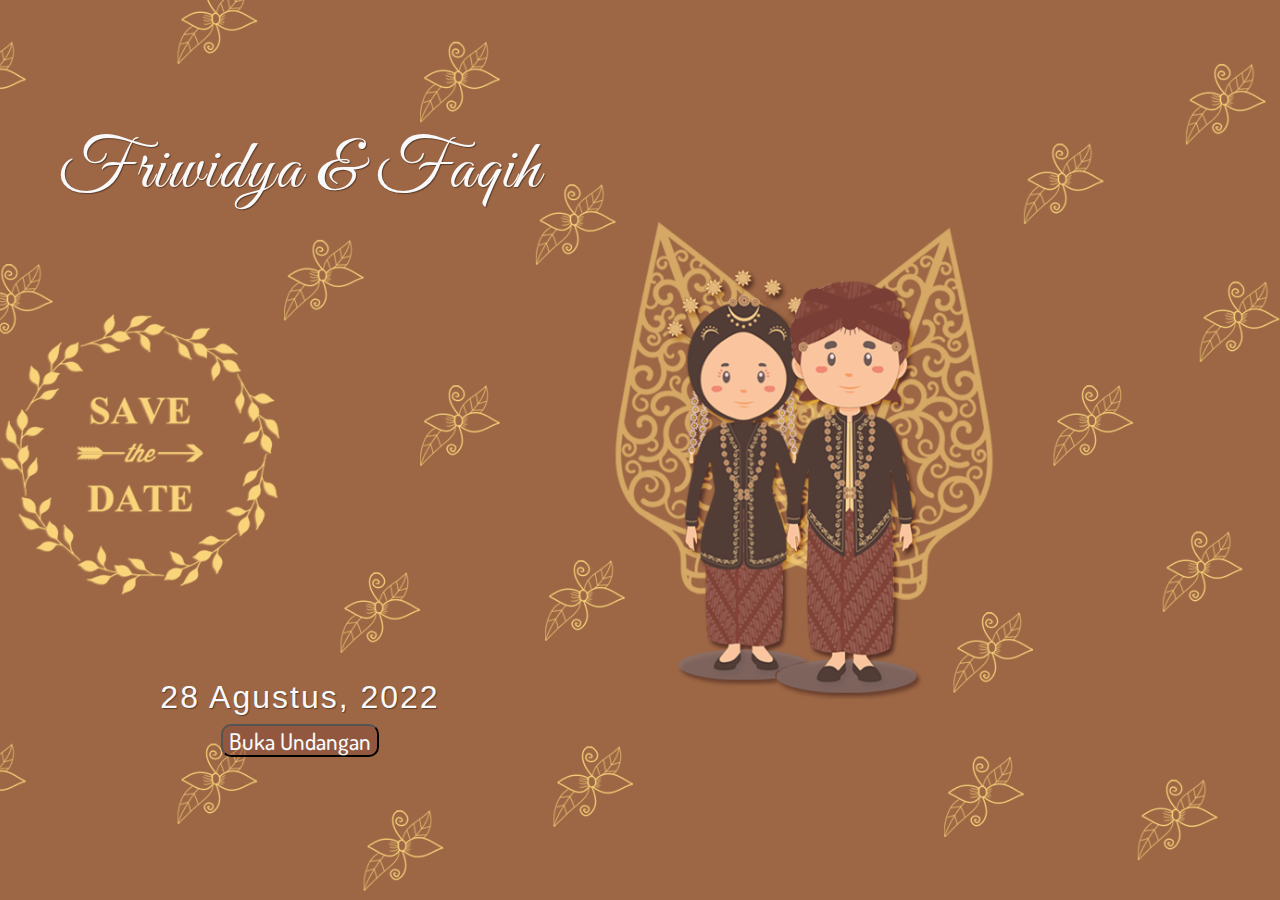
==== index.html @ 30e5dbca "uploading all requirement files" ====
<!DOCTYPE html>
<html lang="en-US" manifest="cache.manifest">
  <head>
    <meta charset="UTF-8" />
    <meta http-equiv="X-UA-Compatible" content="IE=edge" />
    <meta name="viewport" content="width=device-width, initial-scale=1" />
    <title>Dya &#x2764; Faqih</title>
    <link rel="preconnect" href="https://fonts.gstatic.com" crossorigin="crossorigin" />
    <link rel="preload" as="style" href="https://fonts.googleapis.com/css2?family=Dosis:wght@400;500&amp;display=swap" />
    <link rel="stylesheet" href="https://fonts.googleapis.com/css2?family=Dosis:wght@400;500&amp;display=swap" media="print" onload="this.media='all'" />
    <noscript>
      <link rel="stylesheet" href="https://fonts.googleapis.com/css2?family=Dosis:wght@400;500&amp;display=swap" />
    </noscript>
    <link rel="preconnect" href="https://fonts.gstatic.com" crossorigin="crossorigin" />
    <link rel="preload" as="style" href="https://fonts.googleapis.com/css2?family=Great+Vibes&amp;display=swap" />
    <link rel="stylesheet" href="https://fonts.googleapis.com/css2?family=Great+Vibes&amp;display=swap" media="print" onload="this.media='all'" />
    <link href="http://fonts.cdnfonts.com/css/chopin-script" rel="stylesheet">
    <noscript>
      <link rel="stylesheet" href="https://fonts.googleapis.com/css2?family=Great+Vibes&amp;display=swap" />
    </noscript>
    <link rel="apple-touch-icon" sizes="180x180" href="images/favicon/apple-touch-icon.png" />
    <link rel="icon" type="image/png" sizes="32x32" href="images/favicon/favicon-32x32.png" />
    <link rel="icon" type="image/png" sizes="16x16" href="images/favicon/favicon-16x16.png" />
    <link href="css/bootstrap.min.css?ver=1.1.0" rel="stylesheet" />
    <link href="css/font-awesome/css/all.min.css?ver=1.1.0" rel="stylesheet" />
    <link href="css/aos.css?ver=1.1.0" rel="stylesheet" />
    <link href="css/ekko-lightbox.css?ver=1.1.0" rel="stylesheet" />
    <link href="css/main.css?ver=1.1.0" rel="stylesheet" />
    <noscript>
      <style type="text/css">
        [data-aos] {
          opacity: 1 !important;
          transform: translate(0) scale(1) !important;
        }
      </style>
    </noscript>
    <script type="text/javascript" src="update_cache.js"></script>
  </head>
  <body id="top" onload="checkForUpdate()">
    <header></header>
    <div class="page-content">
      <div class="div">
        <div class="ww-home-page">
          <div class="ww-wedding-announcement d-flex align-items-center justify-content-start">
            <div class="container ww-announcement-container">
              <p class="ww-couple-name ww-title text-light" data-aos="zoom-in-down" data-aos-delay="300" data-aos-duration="1000">Friwidya & Faqih</p>
              <img class="img-fluid mt-3" src="images/block.png" alt="Heart" data-aos="zoom-in-down" data-aos-delay="300" data-aos-duration="1000" />
              <p></br></p>
              <p class="h2 mt-5 ww-title text-light" style="font-family:'Chopin Script', sans-serif"; data-aos="zoom-in-down" data-aos-delay="300" data-aos-duration="1000" data-aos-offset="10">28 Agustus, 2022</p>
              <p class="text-dark" data-aos="zoom-in-down" data-aos-delay="300" data-aos-duration="1000" data-aos-offset="10">
                <button class="h4 text-light" style="background-color: #7836354e; border-radius: 10px; font-size: 23px" onclick="window.location.href='undangan-pernikahan.html'">Buka Undangan</button></p>
            </div>
          </div>
        </div>
      </div>
    </div>
    <footer></footer>
    <script src="scripts/jquery.min.js?ver=1.1.0"></script>
    <script src="scripts/bootstrap.bundle.min.js?ver=1.1.0"></script>
    <script src="scripts/aos.js?ver=1.1.0"></script>
    <script src="scripts/ekko-lightbox.min.js?ver=1.1.0"></script>
    <script src="scripts/main.js?ver=1.1.0"></script>
  </body>
</html>
---- css/main.css ----
body {
  font-family: "Dosis", sans-serif;
}

/* Home Page Style */
.ww-home-page {
  background: url("../images/mainpage-mempelai.png") no-repeat center center;
  background-size: cover;
  background-position: 70%;
  height: 100vh;
  min-height: 480px;
  max-height: 1080px;
}
.ww-home-page .ww-wedding-announcement {
  width: 100%;
  max-width: 1600px;
  margin: 0 auto;
  height: 100%;
  color: #fff;
  text-shadow: 1px 1px 1px rgba(0, 0, 0, 0.4);
  letter-spacing: 2px;
}
.ww-home-page .ww-wedding-announcement .ww-announcement-container {
  max-width: 600px;
  text-align: center;
  margin-left: 0;
  z-index: 999;
}
.ww-home-page .ww-wedding-announcement img {
  max-height: 350px;
  width: auto;
}
@media (max-width: 480px) {
  .ww-home-page .ww-wedding-announcement img {
    max-height: 250px;
    width: auto;
  }
  .img-fluid {
    max-height: 120%;
  }
}
.ww-home-page .ww-wedding-announcement .ww-couple-name {
  font-size: 70px;
}
@media (max-width: 576px) {
  .ww-home-page .ww-wedding-announcement .ww-couple-name {
    font-size: 50px;
  }
  .ww-title {
    font-size: 23px;
  }
}

.ww-home-page:before {
  content: "";
  background-color: rgba(245, 138, 119, 0.2);
  width: 100%;
  height: 100%;
  height: 100vh;
  min-height: 480px;
  max-height: 1080px;
  position: absolute;
  left: 0;
  top: 0;
}

/* Nav Bar Style */
.ww-nav-bar .heart {
  fill: #f26147;
  position: relative;
  top: 2px;
  width: 30px;
  -webkit-animation: pulse 1s ease infinite;
  animation: pulse 1s ease infinite;
}

@-webkit-keyframes pulse {
  0% {
    transform: scale(1);
  }
  50% {
    transform: scale(1.3);
  }
  100% {
    transform: scale(1);
  }
}

@keyframes pulse {
  0% {
    transform: scale(1);
  }
  50% {
    transform: scale(1.3);
  }
  100% {
    transform: scale(1);
  }
}

.ww-nav-bar .nav-item {
  font-size: 15px;
  padding: 5px 0 5px 16px;
  font-weight: 500;
}

/* Wedding Event Style */
.ww-wedding-event ul {
  list-style: none;
  padding-left: 0;
}

/* Couple Friends Style  */
.ww-couple-friends .carousel {
  padding: 40px 0;
}

.ww-couple-friends .carousel-indicators {
  bottom: 0px;
}
.ww-couple-friends .carousel-indicators li {
  background-color: #6c757d;
}
.ww-couple-friends .carousel-indicators .active {
  background-color: #f58a77;
}

/* Photo Gallery Style */
.ww-photo-gallery .ww-category-filter a {
  display: inline-block;
  margin: 0 10px 6px 0;
  font-size: 14px;
  text-transform: uppercase;
  letter-spacing: 1px;
  border-radius: 3px;
}

.ww-photo-gallery .ww-gallery {
  min-height: 500px;
}

.ww-photo-gallery .card-columns .card {
  border: none;
  margin-bottom: 15px;
  border-radius: none;
}

@media (max-width: 992px) {
  .ww-photo-gallery .card-columns {
    -moz-column-count: 2;
    column-count: 2;
  }
}

@media (max-width: 576px) {
  .ww-photo-gallery .card-columns {
    -moz-column-count: 1;
    column-count: 1;
  }
}
.bg {
  background: url("../images/bg.png") no-repeat center center;
  background-size: cover;
}
.bg-qs {
  background: url("../images/bg-qs.png") no-repeat center center;
  background-size: cover;
}
.bg-acara {
  background: url("../images/bg-acara.png") no-repeat center center;
  background-size: cover;
}

/* RSVP Style */
.ww-rsvp-detail {
  background: url("../images/rsvp.png") no-repeat center center;
  background-size: cover;
  min-height: 500px;
  position: relative;
}
.ww-rsvp-detail .ww-rsvp-form {
  padding-left: 20%;
}
@media (max-width: 768px) {
  .ww-rsvp-detail .ww-rsvp-form {
    padding-left: 10%;
  }
}
@media (max-width: 576px) {
  .ww-rsvp-detail .ww-rsvp-form {
    padding-left: 0%;
  }
}
.ww-rsvp-detail .ww-rsvp-form .form-control {
  background-color: rgba(116, 116, 116, 0.299);
  color: #fff;
  border: 1px solid rgba(255, 255, 255, 0.6);
}
.ww-rsvp-detail .ww-rsvp-form .form-control::-moz-placeholder {
  color: #dedede;
}
.ww-rsvp-detail .ww-rsvp-form .form-control:-ms-input-placeholder {
  color: #dedede;
}
.ww-rsvp-detail .ww-rsvp-form .form-control::placeholder {
  color: #dedede;
}
.ww-rsvp-detail .ww-rsvp-form select.form-control option {
  background: rgba(0, 0, 0, 0.3);
  color: #fff;
}
.ww-rsvp-detail .ww-rsvp-form .btn-submit {
  background-color: rgba(245, 138, 119, 0.8);
  padding: 0.45rem 1.5rem;
  border: 0;
}

.ww-rsvp-detail:before {
  content: "";
  background-color: rgba(0, 0, 0, 0.3);
  width: 100%;
  height: 100%;
  position: absolute;
  left: 0;
  top: 0;
}

/* Footer Style */
.ww-footer a.credit {
  color: inherit;
  border-bottom: 1px dashed;
  text-decoration: none;
  cursor: pointer;
}

/* Common Style */
.ww-title {
  font-family: "Great Vibes", cursive;
}

.ww-section {
  padding: 100px 0;
  background-color: rgba(135, 79, 34, 0.2);
}

.btn-primary {
  color: #fff;
}

.btn-outline-primary:hover {
  color: #fff;
}
.responsive-map {
  overflow: hidden;
  padding-bottom: 56.25%;
  position: relative;
  height: 0;
}
.responsive-map iframe {
  left: 0;
  top: 0;
  height: 100%;
  width: 100%;
  position: absolute;
}
.copy-btn {
  border-radius: 2px;
  border: #fff;
  font-size: 12px;
  padding: 2px;
  background-color: rgba(155, 106, 68, 0.281);
}
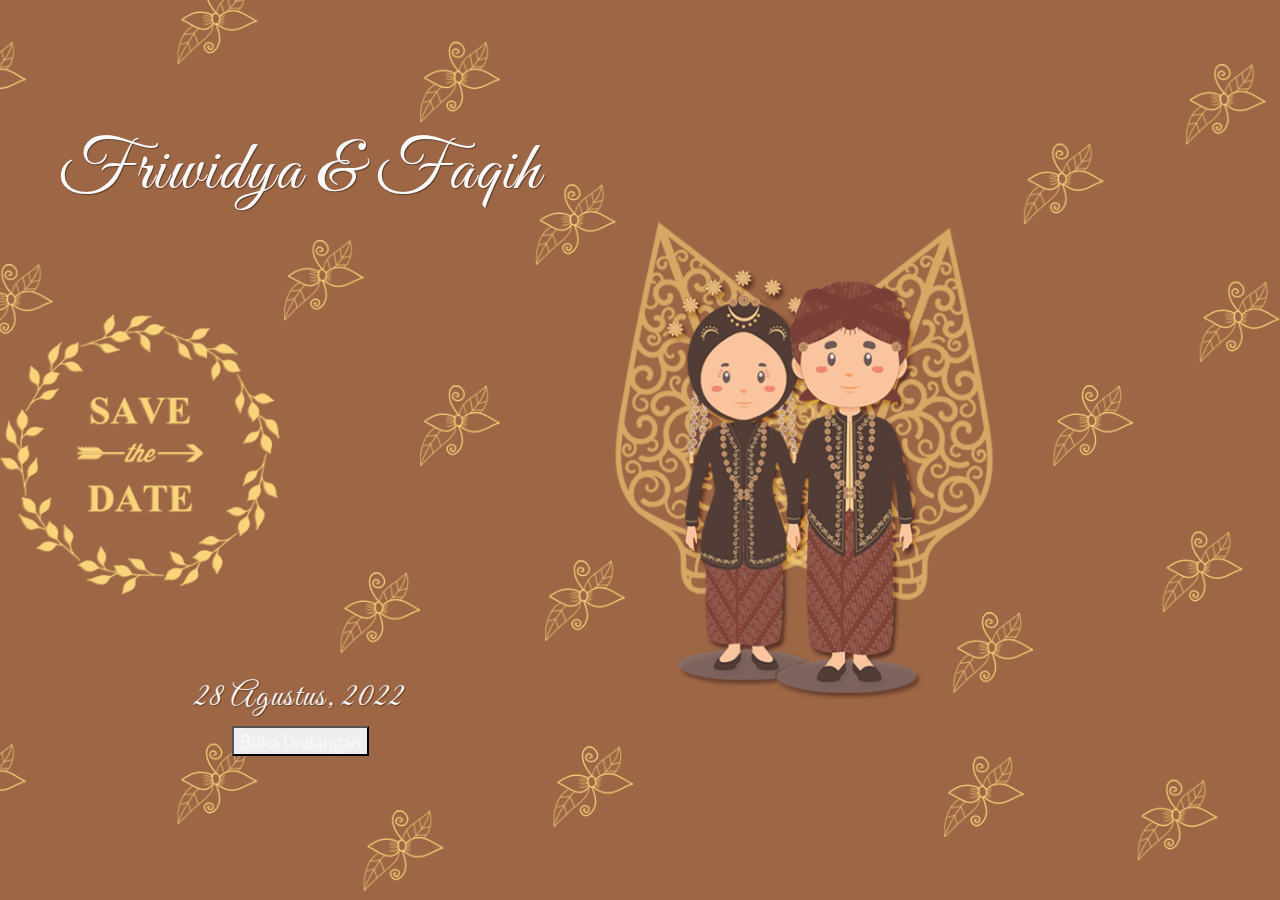
==== commit fd1d4db1: "touch-up the index file" ====
--- a/index.html
+++ b/index.html
@@ -14,7 +14,6 @@
     <link rel="preconnect" href="https://fonts.gstatic.com" crossorigin="crossorigin" />
     <link rel="preload" as="style" href="https://fonts.googleapis.com/css2?family=Great+Vibes&amp;display=swap" />
     <link rel="stylesheet" href="https://fonts.googleapis.com/css2?family=Great+Vibes&amp;display=swap" media="print" onload="this.media='all'" />
-    <link href="http://fonts.cdnfonts.com/css/chopin-script" rel="stylesheet">
     <noscript>
       <link rel="stylesheet" href="https://fonts.googleapis.com/css2?family=Great+Vibes&amp;display=swap" />
     </noscript>
@@ -44,11 +43,10 @@
           <div class="ww-wedding-announcement d-flex align-items-center justify-content-start">
             <div class="container ww-announcement-container">
               <p class="ww-couple-name ww-title text-light" data-aos="zoom-in-down" data-aos-delay="300" data-aos-duration="1000">Friwidya & Faqih</p>
-              <img class="img-fluid mt-3" src="images/block.png" alt="Heart" data-aos="zoom-in-down" data-aos-delay="300" data-aos-duration="1000" />
-              <p></br></p>
-              <p class="h2 mt-5 ww-title text-light" style="font-family:'Chopin Script', sans-serif"; data-aos="zoom-in-down" data-aos-delay="300" data-aos-duration="1000" data-aos-offset="10">28 Agustus, 2022</p>
+              <img class="img-fluid mt-3" src="images/block.png" alt="Heart" data-aos="zoom-in-down" data-aos-delay="300" data-aos-duration="1000" /></br></br>
+              <p class="h2 mt-5 ww-title text-light" data-aos="zoom-in-down" data-aos-delay="300" data-aos-duration="1000" data-aos-offset="10">28 Agustus, 2022</p>
               <p class="text-dark" data-aos="zoom-in-down" data-aos-delay="300" data-aos-duration="1000" data-aos-offset="10">
-                <button class="h4 text-light" style="background-color: #7836354e; border-radius: 10px; font-size: 23px" onclick="window.location.href='undangan-pernikahan.html'">Buka Undangan</button></p>
+                  <button type="button" class="h5 buka-btn text-light" onclick="window.location.href='undangan-pernikahan.html'">Buka Undangan</button></p>
             </div>
           </div>
         </div>
@@ -61,4 +59,4 @@
     <script src="scripts/ekko-lightbox.min.js?ver=1.1.0"></script>
     <script src="scripts/main.js?ver=1.1.0"></script>
   </body>
-</html>+</html>
